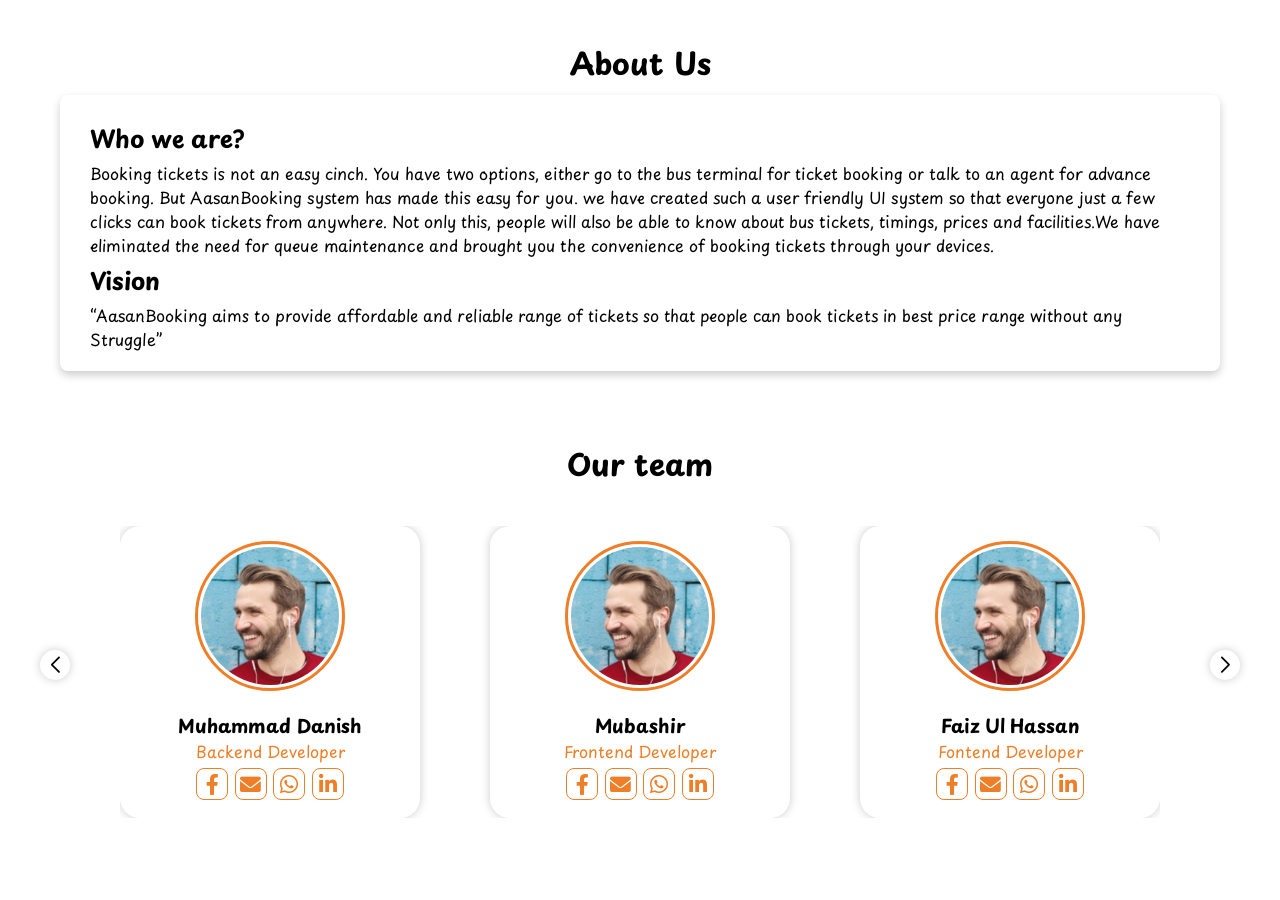
==== about.html @ 23425be9 "first commit" ====
<!DOCTYPE html>
<html lang="en">
  <head>
    <meta charset="UTF-8" />
    <meta name="viewport" content="width=device-width, initial-scale=1.0" />
    <title>Document</title>
       <link
      rel="stylesheet"
      href="https://cdnjs.cloudflare.com/ajax/libs/font-awesome/6.0.0/css/all.min.css"
    />

       <!-- swiper js cdn link -->
    <link
      rel="stylesheet"
      href="https://cdn.jsdelivr.net/npm/swiper@9/swiper-bundle.min.css"
    />
    <link rel="stylesheet" href="style.css">
      
  </head>
  <body>
    <section class="about-us">
      <div><h2 class="heading">About Us</h2></div>
      <div class="about-details">
        <h2 class="details-title">Who we are?</h1>
        <p class="details-description">
          Booking tickets is not an easy cinch. You have two options, either go
          to the bus terminal for ticket booking or talk to an agent for advance
          booking. But AasanBooking system has made this easy for you. we have
          created such a user friendly UI system so that everyone just a few
          clicks can book tickets from anywhere. Not only this, people will also
          be able to know about bus tickets, timings, prices and facilities.We
          have eliminated the need for queue maintenance and brought you the
          convenience of booking tickets through your devices.
        </p>
        <h1 class="details-title">Vision</h1>
        <p class="details-description">
          <q
            >AasanBooking aims to provide affordable and reliable range of
            tickets so that people can book tickets in best price range without
            any Struggle</q
          >
        </p>
      </div>
    </section>

    <section class="team-container">
      <div >
        <h2 class="heading">Our team</h2>
      </div>
 <section class="swiper-container">
      <div class="swiper teamSlider">
        <div class="swiper-wrapper">
          <div class="swiper-slide">
            <div class="team-card">
              <div class="image">
                <img
                  src="./images/team/pic-1.png"
                  alt="Card Image"
                />
              </div>
              <h3>Muhammad Danish</h3>
              <p>Backend Developer</p>
                <div class="share">
            <a href="#" class="fab fa-facebook-f"></a>
            <a href="#" class="fa-solid fa-envelope"></a>
            <a href="#" class="fa-brands fa-whatsapp"></a>
            <a href="#" class="fa-brands fa-linkedin-in"></a>
          </div>
            </div>
          </div> 
          <div class="swiper-slide">
            <div class="team-card">
              <div class="image">
                <img
                   src="./images/team/pic-1.png"
                  alt="Card Image"
                />
              </div>
              <h3>Mubashir</h3>
              <p>Frontend Developer</p>
                <div class="share">
            <a href="#" class="fab fa-facebook-f"></a>
            <a href="#" class="fa-solid fa-envelope"></a>
            <a href="#" class="fa-brands fa-whatsapp"></a>
            <a href="#" class="fa-brands fa-linkedin-in"></a>
          </div>
            </div>
          </div> 
          <div class="swiper-slide">
            <div class="team-card">
              <div class="image">
                <img
                   src="./images/team/pic-1.png"
                  alt="Card Image"
                />
              </div>
              <h3>Faiz Ul Hassan</h3>
              <p>Fontend Developer</p>
                <div class="share">
            <a href="#" class="fab fa-facebook-f"></a>
            <a href="#" class="fa-solid fa-envelope"></a>
            <a href="#" class="fa-brands fa-whatsapp"></a>
            <a href="#" class="fa-brands fa-linkedin-in"></a>
          </div>
            </div>
          </div>
       <div class="swiper-slide">
            <div class="team-card">
              <div class="image">
                <img
                  src="./images/team/pic-1.png"
                  alt="Card Image"
                />
              </div>
              <h3>Muhammad Danish</h3>
              <p>Backend Developer</p>
                <div class="share">
            <a href="#" class="fab fa-facebook-f"></a>
            <a href="#" class="fa-solid fa-envelope"></a>
            <a href="#" class="fa-brands fa-whatsapp"></a>
            <a href="#" class="fa-brands fa-linkedin-in"></a>
          </div>
            </div>
          </div> 
          <div class="swiper-slide">
            <div class="team-card">
              <div class="image">
                <img
                   src="./images/team/pic-1.png"
                  alt="Card Image"
                />
              </div>
              <h3>Mubashir</h3>
              <p>Frontend Developer</p>
                <div class="share">
            <a href="#" class="fab fa-facebook-f"></a>
            <a href="#" class="fa-solid fa-envelope"></a>
            <a href="#" class="fa-brands fa-whatsapp"></a>
            <a href="#" class="fa-brands fa-linkedin-in"></a>
          </div>
            </div>
          </div> 
           <div class="swiper-slide">
            <div class="team-card">
              <div class="image">
                <img
                   src="./images/team/pic-1.png"
                  alt="Card Image"
                />
              </div>
              <h3>Faiz Ul Hassan</h3>
              <p>Fontend Developer</p>
                <div class="share">
            <a href="#" class="fab fa-facebook-f"></a>
            <a href="#" class="fa-solid fa-envelope"></a>
            <a href="#" class="fa-brands fa-whatsapp"></a>
            <a href="#" class="fa-brands fa-linkedin-in"></a>
          </div>
            </div>
          </div> 
        </div>
      </div>
      <!-- If we need pagination -->
      <!-- <div class="swiper-pagination"></div> -->

      <!-- If we need navigation buttons -->
      <div class="swiper-button-prev"></div>
      <div class="swiper-button-next"></div>

      <!-- If we need scrollbar -->
      <!-- <div class="swiper-scrollbar"></div> -->
    </section>
    </section>
     

    <script src="https://cdn.jsdelivr.net/npm/swiper@11/swiper-bundle.min.js"></script>
   
    <script src="./script.js"></script>
    
  </body>
</html>
---- style.css ----
@import url("https://fonts.googleapis.com/css2?family=Josefin+Sans:wght@400;500;700&family=Playpen+Sans:wght@400;600;800&family=Poppins:wght@400;500&family=Varela+Round&display=swap");
* {
  margin: 0;
  padding: 0;
  box-sizing: border-box;
  font-family: "Playpen Sans", cursive;
  text-decoration: none;
  /* font-size: 16px; */

  /* background-color: rgba(255, 0, 0, 0.171); */
}

:root {
  --primary: #ee7e27;
  --gray: #333;
  --white: #fff;
  --box-shadow: 0 0.5rem 1rem rgba(0, 0, 0, 0.1);
}
body {
  max-width: 1920px;
  margin-right: auto;
  margin-left: auto;
}
.font-family {
  font-family: "Josefin Sans", sans-serif;
  font-family: "Playpen Sans", cursive;
  font-family: "Poppins", sans-serif;
  font-family: "Varela Round", sans-serif;
}

section {
  padding: 30px 60px;
}
.heading {
  font-size: 30px;
  text-align: center;
  margin: 10px 0;
}
.heading::after {
  content: "";
  border-bottom: 2px solid var(--primary);
}
.active {
  color: #ee7e25;
}
nav {
  background-color: #333;
  padding: 10px 60px;
  display: flex;
  justify-content: space-between;
}

.logo {
  width: 150px;
  height: 25px;
}
.logo img {
  width: 100%;
  height: 100%;
}

nav a {
  color: white;
  text-decoration: none;
  padding: 10px 16px;
  display: inline-block;
  font-size: 14px;
}

.dropdown {
  position: relative;
  display: inline-block;
}

.dropdown-content {
  display: none;
  position: absolute;
  background-color: #333;
  box-shadow: 0 8px 16px rgba(0, 0, 0, 0.2);
  z-index: 1;
}

.dropdown:hover .dropdown-content {
  display: block;
}

.dropdown-content a {
  color: white;
  padding: 12px 16px;
  text-decoration: none;
  display: block;
}

.dropdown-content a:hover {
  background-color: #555;
}

/* Hamburger menu styles */
.icon {
  display: none;
  cursor: pointer;
  position: absolute;
  top: 20px;
  right: 20px;
}
.menus i.fa-solid,
.login i.fa-solid {
  margin-right: 10px;
  color: #ee7e25;
}

/* Responsive Styling */
/* @media only screen and (max-width: 992px) and (min-width: 786px) {
  nav a {
    font-size: 12px;
  }
} */

@media only screen and (max-width: 820px) {
  nav {
    flex-direction: column; /* Change to a column layout for small screens */
    height: auto;
    padding: 10px;
    justify-content: center;
  }

  .menus {
    margin-top: 10px;
  }

  nav a {
    display: none; /* Hide links by default on small screens */
  }
  nav a#logo {
    display: block;
    padding-top: 15px;
  }
  nav a#home {
    padding-top: 20px;
  }

  .icon {
    display: block;
  }

  .icon div {
    width: 35px;
    height: 5px;
    background-color: #ee7e25;
    margin: 6px 0;
    transition: 0.4s;
  }

  .icon.active div:nth-child(1) {
    transform: rotate(-45deg) translate(-9px, 6px);
  }

  .icon.active div:nth-child(2) {
    opacity: 0;
  }

  .icon.active div:nth-child(3) {
    transform: rotate(45deg) translate(-8px, -8px);
  }
  nav.menu-open a {
    display: block;
  }

  nav.menu-open #logo {
    display: block;
  }
}

/* Hero Section */
.main-section {
  height: 70vh;
  background: url("/images/CoverOne.png") center/cover no-repeat; /* Replace 'your-image.jpg' with your actual image */
  display: flex;
  flex-direction: column; /* Arrange items vertically */
  align-items: center; /* Center items horizontally */
  justify-content: center; /* Center items vertically */
  position: relative;
}

.text-section {
  text-align: center;
  color: white;
  margin-bottom: 20px;
  width: 80%;
  position: absolute;
  transform: translatey(-50%);
  top: 50%;
}

.text-section h1 {
  font-size: 46px;
  font-weight: bolder;
}

.text-section p {
  font-size: 20px;
  font-weight: bold;
}

.search-bar {
  background: rgba(51, 51, 51, 0.8);
  padding: 30px 20px;
  width: 60%;
  border-radius: 10px;
  text-align: center;
  position: absolute;
  bottom: 0;
  transform: translateY(50%);
  text-align: center;
}

.search-bar select,
.search-bar input,
.search-bar button {
  margin: 5px auto;
  padding: 10px;
  font-size: 16px;
  border: 1px solid white;
  border-radius: 5px;
  /* width: 300px; */
  width: 30%;
}

.search-button {
  background-color: #ee6e25;
  color: #fff;
  cursor: pointer;
}

/* Hover effect for dropdown options */
.search-bar select option:hover {
  background-color: #ee6e25;
  color: #fff;
}

/* Media Query for tablets */
@media only screen and (max-width: 768px) {
  .search-bar {
    width: 100%;
    padding: 20px 10px;
  }

  .search-bar select,
  .search-bar input,
  .search-bar button {
    font-size: 14px;
    width: 100%;
  }

  .text-section h1 {
    font-size: 30px;
  }

  .text-section p {
    font-size: 20px;
    margin-bottom: 2px;
  }
}

/* Media Query for smaller devices */
@media only screen and (max-width: 480px) {
  .search-bar {
    width: 100%;
    padding: 20px 15px;
    margin: 0 5px;
  }

  .search-bar select,
  .search-bar input,
  .search-bar button {
    font-size: 14px;
  }

  .text-section h1 {
    font-size: 20px;
  }

  .text-section p {
    font-size: 14px;
  }
}

/* steps */

.steps {
  /* height: 100vh; */
  /* width: 100%; */
  display: grid;
  place-items: center;
  margin-top: 100px;
}
.steps .row {
  display: flex;
  flex-wrap: wrap;
  /* justify-content: space-between; */
  gap: 10px;
  align-items: center;
  justify-content: center;
  margin: 2px auto;
}
.steps .section-heading {
  font-size: 30px;
}
.steps .column {
  width: 90%;
  /* max-width: 500px; */
  /* padding: 0 1em 1em 1em; */
  /* padding: 5px; */
  padding: 0 1px;

  text-align: center;
}
.steps .steps-card {
  width: 100%;

  /* height: 100%; */
  padding: 1rem 1rem;
  background: linear-gradient(#ffffff 50%, #ee7e27 50%);
  background-size: 100% 200%;
  background-position: 0 2.5%;
  border-radius: 5px;
  box-shadow: 0 0 35px rgba(0, 0, 0, 0.12);
  cursor: pointer;
  transition: 0.5s;
  margin: 5px 0px;
}
.steps h3 {
  font-size: 20px;
  font-weight: 600;
  color: #1f194c;
  margin: 1em 0;
  text-wrap: nowrap;
}
.steps p {
  color: #575a7b;
  font-size: 15px;
  line-height: 1.6;
  letter-spacing: 0.03em;
}
.steps .icon-wrapper {
  background-color: #ee7e27;
  position: relative;
  margin: auto;
  font-size: 30px;
  height: 2.5em;
  width: 2.5em;
  color: #ffffff;
  border-radius: 50%;
  display: grid;
  place-items: center;
  transition: 0.5s;
}
.steps .steps-card:hover {
  background-position: 0 100%;
}
.steps .steps-card:hover .icon-wrapper {
  background-color: #ffffff;
  color: #ee7e27;
}
.steps .steps-card:hover h3 {
  color: #ffffff;
}
.steps .steps-card:hover p {
  color: #f0f0f0;
}
@media screen and (min-width: 768px) {
  .steps {
    padding: 0 2em;
    margin-top: 100px;
  }
  .steps .column {
    flex: 0 50%;
    max-width: 50%;
  }
}
@media screen and (min-width: 992px) {
  .steps {
    padding: 1em 3em;
    margin-top: 80px;
  }
  .steps .column {
    flex: 0 0 32.33%;
    max-width: 75%;
  }
}

/* service card */

.service-card {
  display: flex;
  flex-direction: column;
  width: 100%;
  margin-bottom: 20px;
  border-radius: 5px;
  box-shadow: 0 4px 8px rgba(0, 0, 0, 0.2);
}
.service-card .service-card-img {
  flex-basis: 40%;
  border-radius: 15px 15px 0 0;
}
.service-card-body {
  flex-basis: 60%;
}
.service-card .service-card-img img {
  max-width: 100%;
  height: 100%;
  /* border-radius: 15px; */
  border-radius: 15px 15px 0 0;
}
.service-card h2 {
  text-align: center;
  font-size: 24px;
}
.service-card p {
  font-size: 15px;
}
.service-card .service-card-info {
  display: flex;
  flex-direction: column;
  flex-basis: 60%;
  color: gray;
  padding: 5px;
}
.service-card .service-card-body .service-card-info p {
  color: var(--gray);
  margin: 2px;
}
.service-card .service-card-body .service-card-info i {
  color: var(--primary);
}
.service-card .view-btn {
  display: inline-block;
  margin-top: 1rem;
  padding: 10px 20px;
  background: var(--primary);
  border: 1px solid transparent;
  border-radius: 0.5rem;
  color: var(--white);
  font-size: 15px;
  font-weight: 500;
  text-align: center;
  cursor: pointer;
  width: 100%;
}

.service-card .view-btn:hover {
  background: transparent;
  border: 1px solid var(--primary);
  color: var(--primary);
}

@media screen and (max-width: 500px) {
  .service-card h2 {
    text-align: center;
    font-size: 15px;
  }
  .service-card p {
    font-size: 10px;
  }
}

/* Poster */

.poster-container {
  width: 100%;
  height: 250px;
  border-radius: 20px;
  box-shadow: 0 4px 8px rgba(0, 0, 0, 0.2);
  background: url("./images/hotels/colonial-style-house-night-scene.jpg");
  background-size: cover;
  background-position: center;
  background-repeat: no-repeat;
}

/* partners slider */

.partner-img {
  width: 300px;
  /* height: 100px; */
  box-shadow: 0 4px 8px rgba(0, 0, 0, 0.2);
}
.partner-img img {
  width: 100%;
}

/* team */

.team-card {
  position: relative;
  background: #fff;
  border-radius: 20px;
  padding: 15px 50px !important;
  box-shadow: 0 0 10px #ccc;
  display: flex;
  flex-direction: column;
  justify-content: flex-start;
  align-items: center;
  width: 450px;
}
.team-card .image {
  width: 150px;
  height: 150px;
  padding: 3px;
  border: 3px solid var(--primary);
  background: #fff;
  border-radius: 50%;
  margin-bottom: 20px;
}
.team-card .image img {
  width: 100%;
  height: 100%;
  object-fit: cover;
  border-radius: 50%;
}
.team-card h3 {
  text-align: center;
  min-width: fit-content !important;
  /* font-size: 12px; */
}
.team-card p {
  color: var(--primary);
  text-align: center;
  /* font-size: 10px; */
}
.swiper-container {
  position: relative;
  margin: 0 auto;
  width: 100%;
}
.swiper {
  margin: 0 auto;
  cursor: grab;
}
.swiper-slide {
  display: flex;
  justify-content: center;
  align-items: center;
}
.swiper-button-next,
.swiper-button-prev {
  width: 30px;
  height: 30px;
  border-radius: 50%;
  background: #fff;
  box-shadow: 0 0 10px #ccc;
}
.swiper-button-next::after,
.swiper-button-prev::after {
  font-size: 16px;
  font-weight: bold;
  color: #000;
}
.swiper-button-next:hover {
  transform: scale(1.2) translateX(80%);
}
.swiper-button-prev:hover {
  transform: scale(1.2) translateX(-80%);
}
.swiper-button-next {
  transform: translateX(100%);
}
.swiper-button-prev {
  transform: translateX(-100%);
}
.swiper-pagination {
  transform: translateY(200%);
}
.swiper-pagination-bullet {
  background: #fff;
  width: 15px;
  height: 15px;
}

.team-container .share {
  padding-top: 2px;
  text-align: center;
  display: flex;
  /* flex-wrap: wrap; */
  align-items: center;
  justify-content: center;
  /* flex-basis: 50%; */
}

.team-container .share a {
  color: var(--primary);
  font-size: 1.3rem;
  width: 2rem;
  height: 2rem;
  line-height: 2rem;
  border-radius: 25%;
  border: 0.1rem solid var(--primary);
  margin: 0.2rem;
}

.team-container .share a:hover {
  color: var(--white);
  background: var(--primary);
  transform: rotate(360deg);
}

@media screen and (max-width: 1024px) {
  .team-card {
    /* border-radius: 20px; */
    padding: 15px 40px;
    width: 400px;
  }
  .team-card .image {
    width: 100px;
    height: 100px;
    padding: 3px;

    border-radius: 50%;
    margin-bottom: 20px;
  }

  .team-card h3 {
    font-size: 15px;
  }
  .team-card p {
    font-size: 12px;
  }

  .team-container .share a {
    font-size: 1rem;
    width: 1.5rem;
    height: 1.5rem;
    line-height: 1.5rem;
    border-radius: 25%;
    border: 0.1rem solid var(--primary);
    margin: 0.2rem;
  }
}

@media screen and (max-width: 786px) {
  .team-card {
    /* border-radius: 20px; */
    padding: 15px 20px;
    width: 350px;
  }
  .team-card .image {
    width: 75px;
    height: 75px;
    padding: 3px;

    border-radius: 50%;
    margin-bottom: 20px;
  }

  .team-card h3 {
    font-size: 10px;
  }
  .team-card p {
    font-size: 10px;
  }

  .team-container .share a {
    font-size: 1rem;
    width: 1.5rem;
    height: 1.5rem;
    line-height: 1.5rem;
    border-radius: 25%;
    border: 0.1rem solid var(--primary);
    margin: 0.2rem;
  }
}
@media screen and (max-width: 500px) {
  .team-card {
    /* border-radius: 20px; */
    padding: 12px 10px;
    width: 300px;
  }

  .swiper-container {
    padding: 5px 5px !important;
  }
  .team-card .image {
    width: 75px;
    height: 75px;
    padding: 3px;

    border-radius: 50%;
    margin-bottom: 10px;
  }

  /* .team-card h3 {
    font-size: 5px;
  }
  .team-card p {
    font-size: 3px;
  } */

  .team-container .share a {
    font-size: 0.5rem;
    width: 1rem;
    height: 1rem;
    line-height: 1rem;
    border-radius: 25%;
    border: 0.1rem solid var(--primary);
    margin: 0.2rem;
  }
}

/* View Section Start */

.view-container {
  width: 100%;
  display: flex;
  flex-wrap: wrap;
  margin: 10px auto;
  padding: 20px 30px;
}
.view-images,
.view-detail {
  flex-basis: 50%;
}
.main-img {
  width: 100%;
  border-radius: 10px;
}
.main-img img {
  width: 100%;
  border-radius: 10px;
}
.small-img {
  width: 100%;
  display: flex;
  justify-content: space-between;
  flex-wrap: nowrap;
  margin-top: 2px;
  border-radius: 10px;
}
.small-img img {
  width: 18%;
  border-radius: 10px;
}
.view-detail {
  padding: 0px 20px;
  display: flex;
  flex-direction: column;
}
.view-detail .info {
  display: flex;
  flex-direction: column;
  color: gray;
}
.view-detail .info a {
  color: var(--gray);
  margin: 2px;
}
.view-detail .info i {
  color: var(--primary);
}
.view-detail p,
.view-detail .info {
  margin: 5px 0;
}
.view-detail p {
  text-align: justify;
}
.view-detail .num-btn {
  display: inline-block;
  margin-top: 1rem;

  padding: 10px 20px;
  background: var(--primary);
  border: 1px solid transparent;
  border-radius: 0.5rem;
  color: var(--white);
  font-size: 18px;
  font-weight: 500;
  text-align: center;
  cursor: pointer;
  width: 200px;
}

.view-detail .num-btn:hover {
  background: transparent;
  border: 1px solid var(--primary);
  color: var(--primary);
}
.view-detail .map {
  width: 200px;
  max-height: 50px;
  flex-basis: 50%;
}
.view-detail .map iframe {
  width: 100%;
  height: 100px;
}
.view-detail .social {
  display: flex;
  flex-wrap: wrap;
  justify-content: space-between;
  align-items: center;
}
.view-detail .share {
  padding-top: 1rem;
  text-align: center;
  display: flex;
  flex-wrap: wrap;
  flex-basis: 50%;
}

.view-detail .share a {
  color: var(--primary);
  font-size: 1.6rem;
  width: 3rem;
  height: 3rem;
  line-height: 3rem;
  border-radius: 25%;
  border: 0.1rem solid var(--primary);
  margin: 0.2rem;
}

.view-detail .share a:hover {
  color: var(--white);
  background: var(--primary);
  transform: rotate(360deg);
}

@media only screen and (max-width: 992px) {
  .social .share,
  .social .map {
    flex-basis: 100%;
    margin-bottom: 8px;
  }
}

@media only screen and (max-width: 786px) {
  .view-container {
    flex-direction: column;
    align-items: center;
  }

  .view-images,
  .view-detail {
    flex-basis: 100%;
  }

  .main-img img {
    width: 100%;
  }

  .small-img img {
    width: 15%;
    margin: 5px;
  }

  .view-detail {
    padding: 10px;
  }

  .view-detail .num-btn {
    width: 100%;
  }
  .view-detail .social {
    margin-top: 5px;
  }
  .social .share,
  .social .map {
    flex-basis: 100%;
    margin-bottom: 8px;
  }
  .view-detail .info a {
    margin: 2px 0;
  }

  .view-detail .share a {
    width: 2.5rem;
    height: 2.5rem;
    line-height: 2.5rem;
  }
}

/* View Section End */

/* Related Section Start */

.related-section {
  width: 100%;
}
.related-section h2 {
  text-align: center;
}
.card-section {
  display: flex;
  /* justify-content: space-between; */
  align-items: center;
  flex-wrap: wrap;
  width: 100%;
  gap: 10px;
  padding: 10px;
  /* margin: 10px 50%; */
  /* min-height: 100vh; */
}
/* h2,
      p {
        margin-bottom: 1rem;
      }
      .info {
        margin-bottom: -6px;
      } */
.card {
  display: flex;
  flex-direction: column;
  width: 24%;
  /* min-width: 300px; */
  /* border: 1px solid red; */
  border-radius: 5px;
  box-shadow: 0 4px 8px rgba(0, 0, 0, 0.1);
  border-radius: 5px;
}
.card .card-img {
  flex-basis: 40%;
  border-radius: 15px 15px 0 0;
}
.card-body {
  flex-basis: 60%;
}
.card .card-img img {
  /* width: 100%; */
  max-width: 100%;
  height: 100%;
  border-radius: 15px 15px 0 0;
}
.card h2 {
  text-align: center;
}
.card .card-info {
  display: flex;
  flex-direction: column;
  flex-basis: 60%;
  color: gray;
  padding: 5px;
}
.card .card-body .card-info p {
  color: var(--gray);
  margin: 2px;
}
.card .card-body .card-info i {
  color: var(--primary);
}
.card .view-btn {
  display: inline-block;
  margin-top: 1rem;
  padding: 10px 20px;
  background: var(--primary);
  border: 1px solid transparent;
  border-radius: 0.5rem;
  color: var(--white);
  font-size: 15px;
  font-weight: 500;
  text-align: center;
  cursor: pointer;
  width: 100%;
}

.card .view-btn:hover {
  background: transparent;
  border: 1px solid var(--primary);
  color: var(--primary);
}
@media screen and (max-width: 768px) {
  .card-section {
    flex-wrap: wrap;
  }
  .card {
    flex-direction: row;
    width: 100%;
    gap: 10px;
  }
  .card .view-btn {
    display: none;
  }
  .card h2 {
    text-align: center;
  }
  .card .card-info {
    flex-basis: 100%; /* Full width for small screens */
    padding: 10px; /* Increase padding for better spacing */
  }
  .card .card-body .card-info p {
    margin: 1px;
    font-size: 80%; /* Adjust font size for better readability */
    /* cursor: not-allowed; */
  }
  .card .card-body .card-info i {
    color: var(--primary);
  }
}

@media screen and (max-width: 992px) and (min-width: 786px) {
  .card-section {
    flex-wrap: wrap;
  }
  .card {
    width: 30%;
  }
}
/* Related Section End */

/* About Us Section Start */
.about-us .about-details {
  width: 100%;
  padding: 20px 30px;
  box-shadow: 0 4px 8px rgba(0, 0, 0, 0.2);
  border-radius: 8px;
}
.about-us .details-title {
  margin: 5px 0;
}

/* About Us Section End */

/* Footer */

.footer {
  background: var(--gray);
}

.footer .box-container {
  display: grid;
  grid-template-columns: 300px 225px 140px 120px 285px;
  /* grid-template-columns: 350px 250px 200px 200px 300px; */
  /* grid-template-columns: 450px 250px 250px 250px 350px; */
  gap: 1rem;
}

.footer .box-container .box {
  width: 100%;
}
/* .footer .box-container .grid2 {
        grid-template-columns: 1fr;
      } */
.footer .box-container .box h3 {
  font-size: 1.6rem;
  padding: 1rem 0;
  color: var(--primary);
}

.footer .box-container .box a {
  font-size: 1.1rem;
  display: block;
  /* display: inline-block; */
  color: var(--white);
  padding: 0.8rem 0;
}

.footer .box-container .box a i {
  color: var(--primary);
  padding-right: 0.5rem;
}

.footer .box-container .box a:hover {
  color: var(--primary);
}

.footer .share {
  padding-top: 1rem;
  text-align: center;
}

.footer .share a {
  color: var(--primary);
  font-size: 1.6rem;
  width: 3rem;
  height: 3rem;
  line-height: 3rem;
  border-radius: 25%;
  border: 0.1rem solid var(--primary);
  margin: 0.2rem;
}

.footer .share a:hover {
  color: var(--white);
  background: var(--primary);
  transform: rotate(360deg);
}

.footer .credit {
  font-size: 1.3rem;
  text-align: center;
  margin-top: 1.5rem;
  padding-top: 1.4rem;
  border-top: 0.1rem solid rgba(0, 0, 0, 0.3);
  color: var(--white);
}

.footer .credit span {
  color: var(--primary);
}

.footerLogo {
  width: 150px;
  height: 30px;
  margin: 15px 0;
}
.footerLogo img {
  max-width: 100%;
  max-height: 100%;
  object-fit: contain; /* Preserve aspect ratio */
}
.box .discription {
  color: white;
  font-size: 1.1rem;
  padding-top: 14px;
}

@media only screen and (max-width: 1200px) {
  .footer .box-container {
    grid-template-columns: repeat(auto-fit, minmax(225px, 1fr));
    gap: 0.5rem;
  }
}

@media only screen and (max-width: 992px) {
  .footer .box-container {
    grid-template-columns: repeat(auto-fit, minmax(250px, 1fr));
    gap: 0.7rem;
  }
  section {
    padding: 20px 60px;
  }
}

@media only screen and (max-width: 768px) {
  .footer .box-container {
    grid-template-columns: 1fr;
  }
  section {
    padding: 20px 50px;
  }
}

/* filter */

.filter {
  width: 100%;
  /* padding: -30px 0; */
}
.filter .items {
  margin-bottom: -45px;
  display: flex;
  flex-wrap: nowrap;
  gap: 10px;
}
.filter .item {
  font-size: 15px;
  padding: 10px 20px;
  border: none;
  outline: none;
  border-radius: 5px;
  box-shadow: 0 4px 8px rgba(0, 0, 0, 0.2);
}

/* contact */

/* Contact us page section Start*/

/* Contact us page section Start*/

.contact {
  width: 80%;
  margin-top: 50px;
  margin-left: auto;
  margin-right: auto;
  padding: 30px 20px;
  box-shadow: rgba(17, 12, 46, 0.15) 0px 48px 100px 0px;
  border-radius: 10px;
  background-color: var(--white);

  border: 2px solid red;
}

.contact-details {
  width: 80%;
  margin-top: 50px;
  margin-left: auto;
  margin-right: auto;
  padding: 30px 20px;
  display: flex;
  justify-content: space-around;
  align-items: center;
  background-color: var(--white);
  height: auto;
  box-shadow: 0 4px 8px rgba(0, 0, 0, 0.1); /* Add box shadow */
}

.map-box,
.adress-boxes {
  height: 100%;
  min-height: 400px;
}

.map-box {
  width: 55%;
  height: 100%;
  box-shadow: rgb(204, 219, 232) 3px 3px 6px 0px inset,
    rgba(255, 255, 255, 0.5) -3px -3px 6px 1px inset;
}

.adress-boxes {
  width: 40%;
  height: 100%;
  display: flex;
  flex-direction: column;
  justify-content: flex-start;
  align-items: center;
}

.adress-detail-box {
  display: flex;
  justify-content: center;
  align-items: center;
  width: 100%;
  border-radius: 10px;
  transition: all 0.3s;
  height: auto;
  margin-top: 10px;
}

.adress-icon {
  width: 30px;
  flex: 0.7;
  padding: 50px;
  border-radius: 0px;
  transition: all 1s;
}

.adress-detail-box:hover {
  background-color: var(--light-gray);
}

.adress-detail-box:hover .adress-icon {
  background-color: var(--primary);
  border-bottom-right-radius: 50px;
}

.adress-details {
  flex: 3;
  padding-left: 1rem;
  border-left: 1px solid var(--primary);
}

.adress-detail-box:hover .adress-details {
  border: none;
}

.adress-details h1 {
  font-size: 1.2rem;
  margin-bottom: 5px;
  color: var(--primary);
}

.adress-details p {
  font-size: 0.9rem;
  font-weight: 300;
}

.contact-form {
  margin: 50px;
  width: 80%;
  display: flex;
  justify-content: center;
  align-items: center;
  flex-wrap: wrap;
  padding-top: 50px;
  padding-bottom: 50px;
  margin-left: auto;
  margin-right: auto;
  box-shadow: 0 4px 8px rgba(0, 0, 0, 0.1); /* Add box shadow */
  /* border: 1px solid black; */
}

.contact-form-title {
  width: 100%;
  text-align: center;
  font-size: 2rem;
  margin: 1rem auto 3rem;
  font-weight: 700;
}

.feedback-title {
  color: var(--blue);
  font-size: 2.5rem;
  position: relative;
}

.feedback-title::after {
  position: absolute;
  bottom: -10px;
  left: 0;
  content: "";
  border-top: 5px solid var(--primary);
  width: 100%;
  border-radius: 100%;
  transition: all 0.3s;
}

.contact-form .form-field {
  min-width: 300px;
  width: 41%;
  margin: 1%;
}

.contact-form .message-field {
  min-width: 300px;
  width: 84%;
  margin-top: 5px;
}

.contact-form .submit-button {
  min-width: 300px;
  width: 44%;
  margin-top: 3rem;
}

.contact-form label {
  font-size: 16px;
  font-weight: 500;
  color: var(--gray);
}

.contact-form input {
  font-size: 18px;
  padding: 10px 20px;
  color: var(--gray);
  width: 100%;
  margin-top: 8px;
  border: 0.8px solid var(--gray);
  border-radius: 3px;
}

.contact-form #message {
  margin-top: 8px;
  min-height: 70px;
  min-width: 100%;
  font-size: 18px;
  padding: 10px 20px;
  color: var(--gray);
  border: 0.8px solid var(--gray);
  border-radius: 3px;
}

.contact-form .submitBtn {
  width: 100%;
  padding: 15px 30px;
  font-size: 18px;
  font-weight: bolder;
  background-color: var(--primary);

  border: none;
  border-radius: 4px;
  color: var(--white);
  text-transform: uppercase;
  transition: all 0.3s;
}

/* .contact-form .submitBtn:hover {
  background-color: var(--orange);
  color: var(--light-gray);
} */

/* Medium */
@media screen and (max-width: 1024px) {
  .contact-details {
    width: 90%;
    flex-direction: column;
  }

  .map-box {
    width: 100%;
  }

  .adress-boxes {
    width: 100%;
    height: 100%;
    display: flex;
    flex-wrap: wrap;
    flex-direction: row;
    justify-content: flex-start;
    align-items: flex-start;
  }

  .contact-form {
    width: 90%;
  }
  .contact-form .message-field {
    width: 84%;
    margin-top: 20px;
  }
}

/* Extra Small */
@media screen and (max-width: 800px) {
  .contact-details {
    width: 100%;
    flex-direction: column;
  }

  .map-box {
    width: 100%;
  }

  .adress-boxes {
    width: auto;
    max-width: 768px;
    height: auto;
    flex-wrap: wrap;
    flex-direction: row;
    justify-content: flex-start;
    align-items: flex-start;
    margin-top: 20px;
  }

  .adress-detail-box {
    flex: 1;
    min-width: 270px;
    min-height: 150px;
    display: flex;
    flex-direction: column;
    justify-content: center;
    align-items: center;
    text-align: center;
    background-color: var(--light-gray);
    padding: 10px;
    margin: 10px;
  }

  .contact-form .message-field {
    width: 100%;
    margin-top: 8px;
  }

  .adress-icon {
    width: 80px;
    flex: 1;
    padding: 15px;
    border-radius: 0px;
    transition: all 1s;
  }

  .adress-details {
    border: none;
  }

  .contact-form {
    width: 90%;
    padding: 20px;
  }
  .contact-form .form-field,
  .message-field {
    width: 100%;
  }

  .adress-detail-box:hover .adress-icon {
    background-color: transparent !important;
    border-radius: 1px !important;
    transform: scale(1.3);
  }
  .contact-form .message-field {
    width: 100%;
    margin-top: 20px;
  }
}
/* Small */
/* @media (min-width: 577px) and (max-width: 768px) {
        .contact-details {
          width: 90%;
          flex-direction: column;
        }

        .map-box {
          width: 100%;
        }

        .adress-boxes {
          width: auto;
          max-width: 768px;
          height: auto;
          display: flex;
          flex-wrap: wrap;
          flex-direction: row;
          justify-content: flex-start;
          align-items: flex-start;
          margin-top: 20px;
        }

        .adress-detail-box {
          flex: 1;
          min-width: 270px;
          min-height: 150px;
          display: flex;
          flex-direction: column;
          justify-content: center;
          align-items: center;
          text-align: center;
          background-color: var(--light-gray);
          padding: 10px;
          margin: 10px;
        }

        .contact-form .message-field {
          width: 100%;
          margin-top: 20px;
        }

        .adress-icon {
          width: 90px;
          flex: 1;
          padding: 15px;
          border-radius: 0px;
          transition: all 1s;
        }

        .adress-details {
          border: none;
        }

        .contact-form .form-field,
        .message-field {
          width: 100%;
          padding: 0 20px;
        }

        .adress-detail-box:hover .adress-icon {
          background-color: transparent !important;
          border-radius: 1px !important;
          transform: scale(1.3);
        }
      } */

/* Large */
/* @media (min-width: 993px) and (max-width: 1200px) {
        .adress-detail-box {
          margin-top: 28px;
        }

        .adress-icon {
          padding: 25px;
        }
      } */
/* @media (max-width: 1201px) {} */

/* Contact us page section End*/
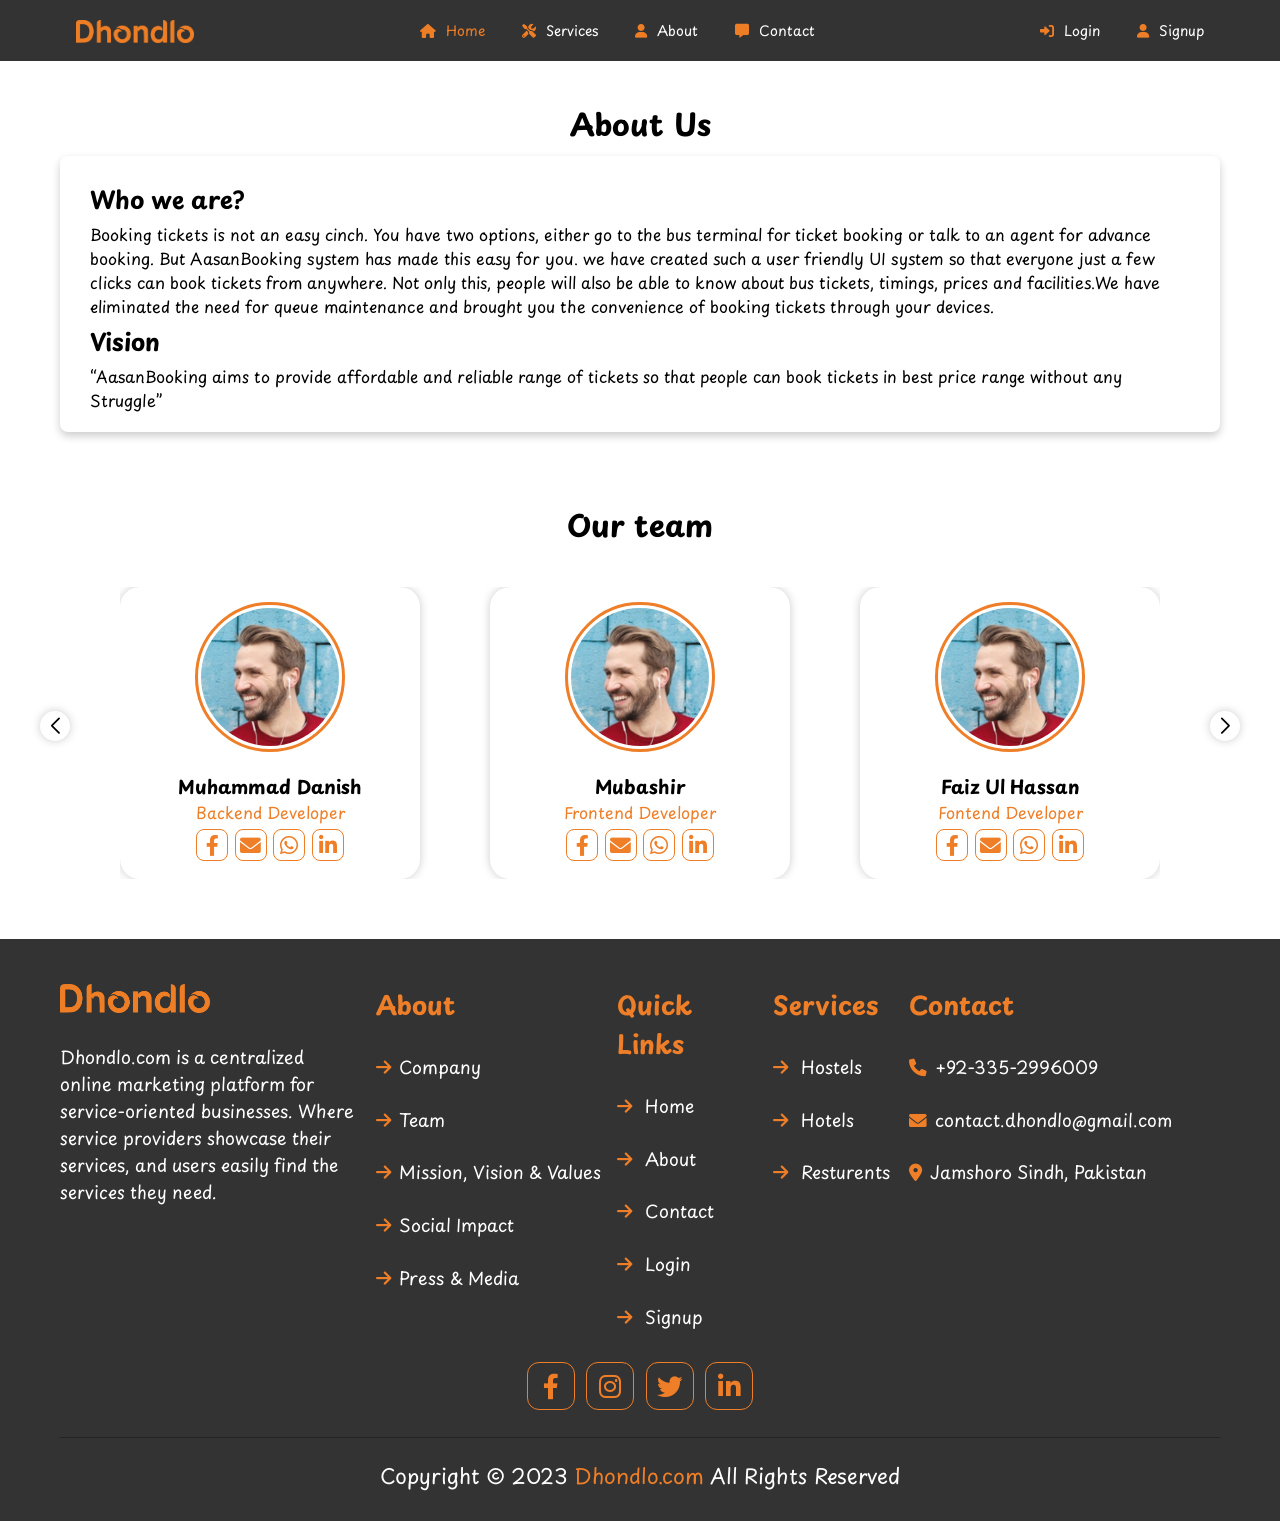
==== commit e4ce117d: "first commit" ====
--- a/about.html
+++ b/about.html
@@ -3,10 +3,12 @@
   <head>
     <meta charset="UTF-8" />
     <meta name="viewport" content="width=device-width, initial-scale=1.0" />
-    <title>Document</title>
-       <link
+    <title>About</title>
+    <link
       rel="stylesheet"
-      href="https://cdnjs.cloudflare.com/ajax/libs/font-awesome/6.0.0/css/all.min.css"
+      href="https://cdnjs.cloudflare.com/ajax/libs/font-awesome/6.0.0-beta3/css/all.min.css"
+      integrity="sha512-..."
+      crossorigin="anonymous"
     />
 
        <!-- swiper js cdn link -->
@@ -18,6 +20,47 @@
       
   </head>
   <body>
+    <nav>
+      <div class="logo">
+        <a href="index.html" id="logo"
+          ><img src="images/Logo.png" alt="Logo"
+        /></a>
+      </div>
+
+      <div class="menus">
+        <a
+          href="index.html"
+          id="home"
+          class="active"
+          onclick="setActive('home')"
+          ><i class="fa-solid fa-house"></i>Home</a
+        >
+        <div class="dropdown">
+          <a href="" id="services" onclick="setActive('services')"><i class="fa-solid fa-screwdriver-wrench"></i>Services</a
+          >
+          <div class="dropdown-content">
+            <a href="filter.html"><i class="fa-solid fa-hotel"></i>Hostels</a>
+          </div>
+        </div>
+        <a href="about.html" id="about" onclick="setActive('about')"
+          ><i class="fa-solid fa-user"></i>About</a
+        >
+        <a href="contact.html" id="contact" onclick="setActive('contact')"
+          ><i class="fa-solid fa-message"></i>Contact</a
+        >
+      </div>
+
+      <div class="login">
+        <a href="#"><i class="fa-solid fa-right-to-bracket"></i>Login</a>
+        <a href="#"><i class="fa-solid fa-user"></i>Signup</a>
+      </div>
+
+      <div class="icon" onclick="toggleMenu()">
+        <div></div>
+        <div></div>
+        <div></div>
+      </div>
+    </nav>
     <section class="about-us">
       <div><h2 class="heading">About Us</h2></div>
       <div class="about-details">
@@ -171,6 +214,75 @@
       <!-- <div class="swiper-scrollbar"></div> -->
     </section>
     </section>
+
+     <!-- footer -->
+     <section class="footer">
+      <div class="box-container">
+        <div class="box grid2">
+          <div class="footerLogo">
+            <img src="images/Logo.png" alt="" />
+          </div>
+          <div class="discription">
+            <p>
+              Dhondlo.com is a centralized online marketing platform for
+              service-oriented businesses. Where service providers showcase
+              their services, and users easily find the services they need.
+            </p>
+          </div>
+        </div>
+
+        <div class="box">
+          <h3>About</h3>
+          <a href="#"> <i class="fas fa-arrow-right"></i>Company</a>
+          <a href="#"> <i class="fas fa-arrow-right"></i>Team</a>
+          <a href="#">
+            <i class="fas fa-arrow-right"></i>Mission, Vision & Values</a
+          >
+          <a href="#"> <i class="fas fa-arrow-right"></i>Social Impact</a>
+          <a href="#"> <i class="fas fa-arrow-right"></i>Press & Media</a>
+        </div>
+
+        <div class="box">
+          <h3>Quick Links</h3>
+          <a href="#"> <i class="fas fa-arrow-right"></i> Home</a>
+          <a href="#"> <i class="fas fa-arrow-right"></i> About</a>
+          <a href="#"> <i class="fas fa-arrow-right"></i> Contact</a>
+          <a href="#"> <i class="fas fa-arrow-right"></i> Login</a>
+          <a href="#"> <i class="fas fa-arrow-right"></i> Signup</a>
+        </div>
+
+        <div class="box">
+          <h3>Services</h3>
+          <a href="#"> <i class="fas fa-arrow-right"></i> Hostels</a>
+          <a href="#"> <i class="fas fa-arrow-right"></i> Hotels</a>
+          <a href="#"> <i class="fas fa-arrow-right"></i> Resturents</a>
+        </div>
+
+        <div class="box">
+          <h3>Contact</h3>
+          <a href="#"> <i class="fas fa-phone"></i>+92-335-2996009</a>
+          <a href="#">
+            <i class="fas fa-envelope"></i>contact.dhondlo@gmail.com</a
+          >
+          <a href="#">
+            <i class="fa-solid fa-location-dot"></i>Jamshoro Sindh, Pakistan</a
+          >
+        </div>
+      </div>
+
+      <div class="share">
+        <a href="#" class="fab fa-facebook-f"></a>
+        <a href="#" class="fab fa-instagram"></a>
+        <a href="#" class="fab fa-twitter"></a>
+        <a href="#" class="fa-brands fa-linkedin-in"></a>
+      </div>
+
+      <div class="credit">
+        Copyright © 2023 <span>Dhondlo.com</span> All Rights Reserved
+      </div>
+    </section>
+
+    <!-- end -->
      
 
     <script src="https://cdn.jsdelivr.net/npm/swiper@11/swiper-bundle.min.js"></script>
--- a/style.css
+++ b/style.css
@@ -174,7 +174,7 @@
 /* Hero Section */
 .main-section {
   height: 70vh;
-  background: url("/images/CoverOne.png") center/cover no-repeat; /* Replace 'your-image.jpg' with your actual image */
+  background: url("./images/CoverOne.png") center/cover no-repeat; /* Replace 'your-image.jpg' with your actual image */
   display: flex;
   flex-direction: column; /* Arrange items vertically */
   align-items: center; /* Center items horizontally */
